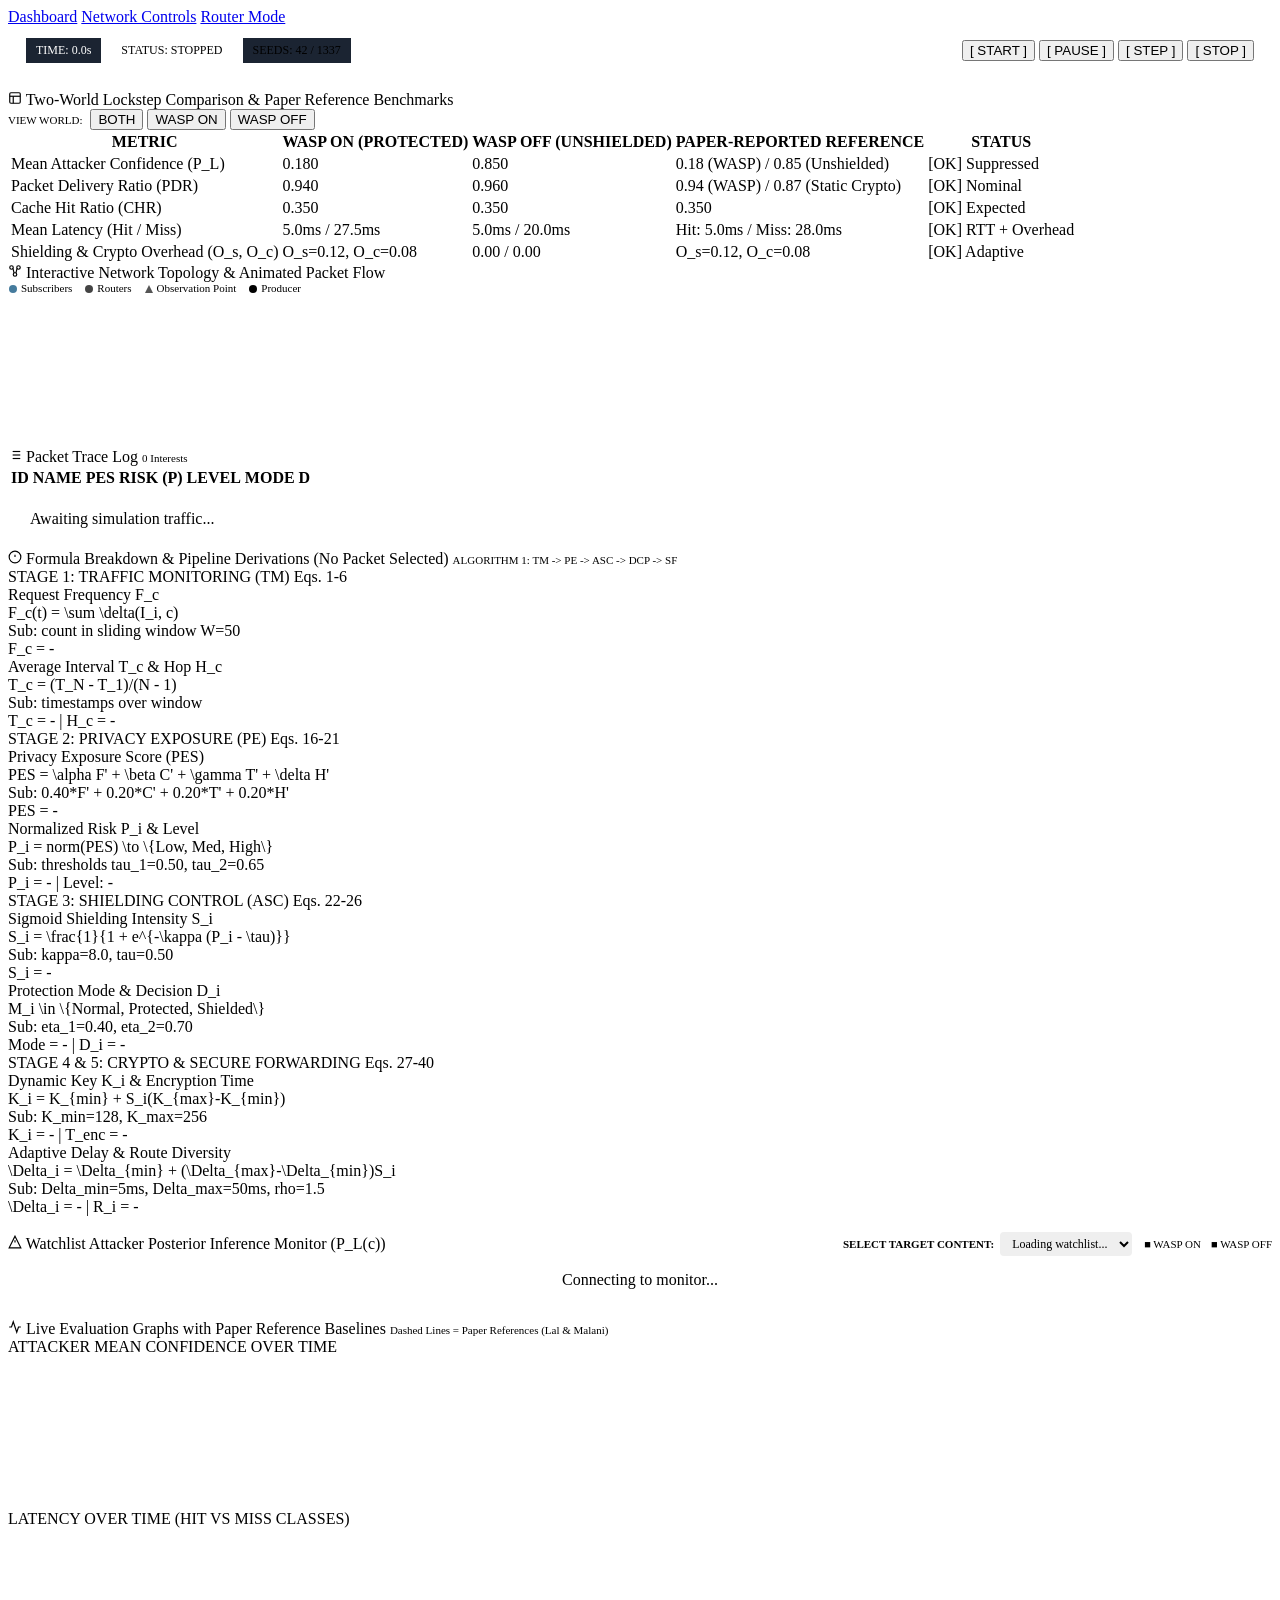
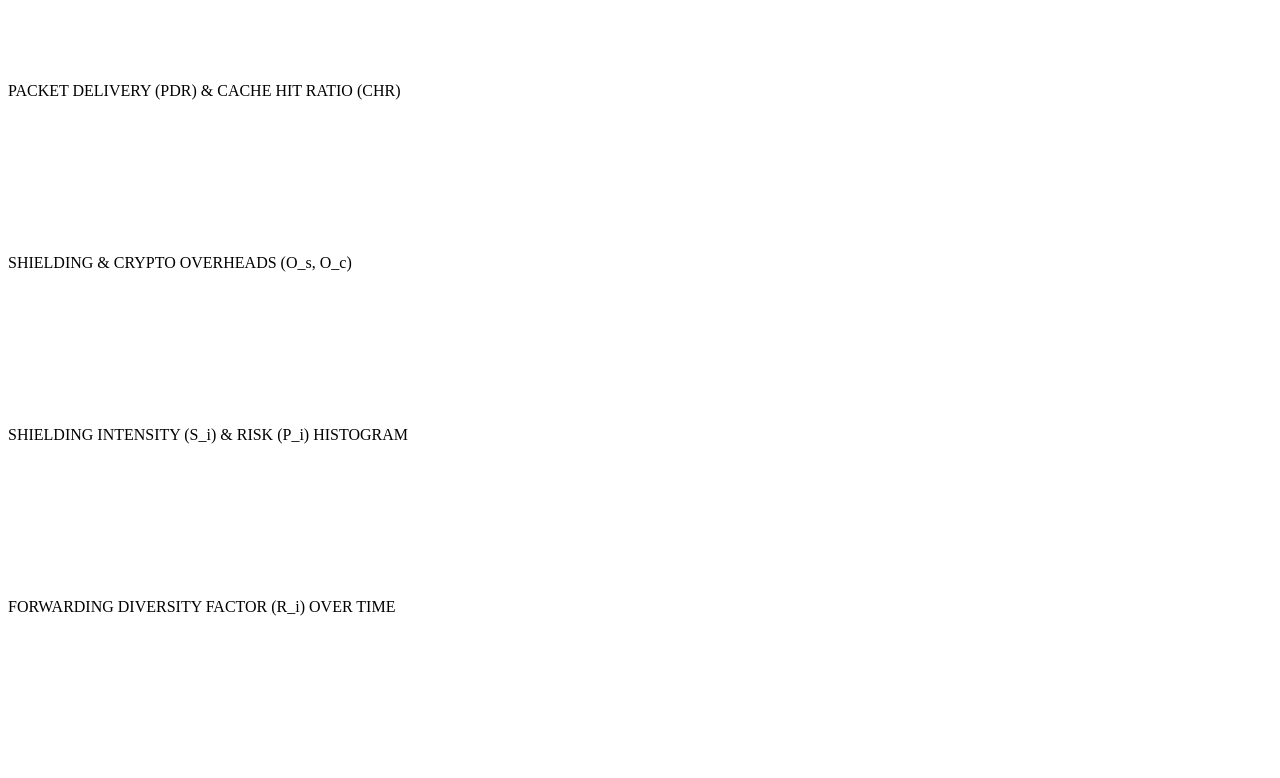
==== wasp_lab/web/index.html @ f21dee8f "Initial commit: WASP project" ====
<!DOCTYPE html>
<html lang="en">
<head>
  <meta charset="UTF-8">
  <meta name="viewport" content="width=device-width, initial-scale=1.0">
  <title>WASP Network Lab - Public Dashboard</title>
  <link rel="stylesheet" href="/styles.css">
  <script src="/static/lib/d3.v7.min.js"></script>
  <script src="/static/lib/chart.min.js"></script>
</head>
<body>

  <!-- Header Bar -->
  <header>
    <nav class="nav-center">
      <a href="/" class="nav-link active">Dashboard</a>
      <a href="/network" class="nav-link">Network Controls</a>
      <a href="/router/r0" class="nav-link">Router Mode</a>
    </nav>
  </header>

  <div class="container">

    <!-- Dashboard Simulation Controls & Telemetry Bar -->
    <div class="card dashboard-toolbar" style="margin-bottom: 16px; padding: 12px 18px; display: flex; justify-content: space-between; align-items: center; flex-wrap: wrap; gap: 12px;">
      <div style="display: flex; align-items: center; gap: 10px; flex-wrap: wrap;">
        <span class="badge" style="background:#1b2432; color:#fff; font-size:12px; padding:5px 10px;">TIME: <span id="simTime">0.0</span>s</span>
        <span id="simStatus" class="badge badge-stopped" style="font-size:12px; padding:5px 10px;">STATUS: STOPPED</span>
        <span class="badge" style="background:#1b2432; color:var(--color-teal); font-size:12px; padding:5px 10px;">SEEDS: 42 / 1337</span>
        <span id="wsStatus" class="badge badge-disconnected" style="display:none;">WS: DISCONNECTED</span>
      </div>
      <div class="btn-group">
        <button id="btnPlay" class="btn btn-primary" onclick="sendCommand('start')">[ START ]</button>
        <button id="btnPause" class="btn btn-warning" onclick="sendCommand('pause')">[ PAUSE ]</button>
        <button id="btnStep" class="btn" onclick="sendCommand('step')">[ STEP ]</button>
        <button id="btnStop" class="btn btn-danger" onclick="sendCommand('stop')">[ STOP ]</button>
      </div>
    </div>

    <!-- Comparison Strip (Top High-Visibility Metric Row) -->
    <div class="strip-container card">
      <div class="card-header">
        <span class="card-title">
          <svg width="14" height="14" viewBox="0 0 24 24" fill="none" stroke="currentColor" stroke-width="2">
            <rect x="3" y="3" width="18" height="18" rx="2"/>
            <line x1="3" y1="9" x2="21" y2="9"/>
            <line x1="9" y1="21" x2="9" y2="9"/>
          </svg>
          Two-World Lockstep Comparison & Paper Reference Benchmarks
        </span>
        <div class="btn-group">
          <span style="font-family:var(--font-mono); font-size:11px; color:var(--text-muted); margin-right:4px;">VIEW WORLD:</span>
          <button class="btn btn-primary" id="btnWorldBoth" onclick="setWorld('BOTH')">BOTH</button>
          <button class="btn" id="btnWorldOn" onclick="setWorld('ON')">WASP ON</button>
          <button class="btn" id="btnWorldOff" onclick="setWorld('OFF')">WASP OFF</button>
        </div>
      </div>
      <table class="comparison-table">
        <thead>
          <tr>
            <th>METRIC</th>
            <th class="col-wasp-on">WASP ON (PROTECTED)</th>
            <th class="col-wasp-off">WASP OFF (UNSHIELDED)</th>
            <th class="col-paper">PAPER-REPORTED REFERENCE</th>
            <th>STATUS</th>
          </tr>
        </thead>
        <tbody>
          <tr>
            <td>Mean Attacker Confidence (P_L)</td>
            <td id="compConfOn" class="col-wasp-on">0.180</td>
            <td id="compConfOff" class="col-wasp-off">0.850</td>
            <td class="col-paper">0.18 (WASP) / 0.85 (Unshielded)</td>
            <td><span class="badge badge-connected">[OK] Suppressed</span></td>
          </tr>
          <tr>
            <td>Packet Delivery Ratio (PDR)</td>
            <td id="compPdrOn" class="col-wasp-on">0.940</td>
            <td id="compPdrOff" class="col-wasp-off">0.960</td>
            <td class="col-paper">0.94 (WASP) / 0.87 (Static Crypto)</td>
            <td><span class="badge badge-connected">[OK] Nominal</span></td>
          </tr>
          <tr>
            <td>Cache Hit Ratio (CHR)</td>
            <td id="compChr" class="col-wasp-on">0.350</td>
            <td class="col-wasp-off">0.350</td>
            <td class="col-paper">0.350</td>
            <td><span class="badge badge-connected">[OK] Expected</span></td>
          </tr>
          <tr>
            <td>Mean Latency (Hit / Miss)</td>
            <td id="compLat" class="col-wasp-on">5.0ms / 27.5ms</td>
            <td class="col-wasp-off">5.0ms / 20.0ms</td>
            <td class="col-paper">Hit: 5.0ms / Miss: 28.0ms</td>
            <td><span class="badge badge-connected">[OK] RTT + Overhead</span></td>
          </tr>
          <tr>
            <td>Shielding & Crypto Overhead (O_s, O_c)</td>
            <td id="compOverhead" class="col-wasp-on">O_s=0.12, O_c=0.08</td>
            <td class="col-wasp-off">0.00 / 0.00</td>
            <td class="col-paper">O_s=0.12, O_c=0.08</td>
            <td><span class="badge badge-connected">[OK] Adaptive</span></td>
          </tr>
        </tbody>
      </table>
    </div>

    <!-- Main Grid: Topology (Left) + Trace Panel (Right) -->
    <div class="grid-main">
      
      <!-- Topology Card -->
      <div class="card">
        <div class="card-header">
          <span class="card-title">
            <svg width="14" height="14" viewBox="0 0 24 24" fill="none" stroke="currentColor" stroke-width="2">
              <circle cx="6" cy="6" r="3"/>
              <circle cx="18" cy="6" r="3"/>
              <circle cx="12" cy="18" r="3"/>
              <line x1="8.5" y1="7.5" x2="10.5" y2="15.5"/>
              <line x1="15.5" y1="7.5" x2="13.5" y2="15.5"/>
            </svg>
            Interactive Network Topology & Animated Packet Flow
          </span>
          <div style="font-family:var(--font-mono); font-size:11px; color:var(--text-muted); display:flex; gap:12px;">
            <span><svg width="10" height="10" style="vertical-align:middle; margin-right:3px;"><circle cx="5" cy="5" r="4" fill="#457b9d"/></svg>Subscribers</span>
            <span><svg width="10" height="10" style="vertical-align:middle; margin-right:3px;"><circle cx="5" cy="5" r="4" fill="#444444"/></svg>Routers</span>
            <span><svg width="10" height="10" style="vertical-align:middle; margin-right:3px;"><polygon points="5,1 9,9 1,9" fill="#555555"/></svg>Observation Point</span>
            <span><svg width="10" height="10" style="vertical-align:middle; margin-right:3px;"><circle cx="5" cy="5" r="4" fill="#000000"/></svg>Producer</span>
          </div>
        </div>
        <div class="topology-container" id="topologyContainer">
          <svg class="topology-svg" id="topologySvg"></svg>
          <!-- Focused Packet Callout Box -->
          <div class="topology-callout" id="topologyCallout" style="display:none;">
            <div style="font-weight:700; color:var(--color-primary); border-bottom:1px solid #334; padding-bottom:4px; margin-bottom:4px;" id="calloutTitle">PACKET FOCUS</div>
            <div>Name: <span id="calloutName" style="color:#fff;">-</span></div>
            <div>PES: <span id="calloutPes" style="color:#000; font-weight:bold;">-</span> | Risk P: <span id="calloutRisk" style="color:#000; font-weight:bold;">-</span></div>
            <div>Mode: <span id="calloutMode" style="color:#000; font-weight:bold;">-</span> | Decision D: <span id="calloutDec">-</span></div>
            <div>Key K: <span id="calloutKey">-</span> | Delay Delta: <span id="calloutDelay">-</span></div>
          </div>
        </div>
      </div>

      <!-- Packet Trace Panel (Right Side) -->
      <div class="card">
        <div class="card-header">
          <span class="card-title">
            <svg width="14" height="14" viewBox="0 0 24 24" fill="none" stroke="currentColor" stroke-width="2">
              <line x1="8" y1="6" x2="21" y2="6"/>
              <line x1="8" y1="12" x2="21" y2="12"/>
              <line x1="8" y1="18" x2="21" y2="18"/>
              <line x1="3" y1="6" x2="3.01" y2="6"/>
              <line x1="3" y1="12" x2="3.01" y2="12"/>
              <line x1="3" y1="18" x2="3.01" y2="18"/>
            </svg>
            Packet Trace Log
          </span>
          <span style="font-family:var(--font-mono); font-size:11px; color:var(--text-muted);" id="traceCount">0 Interests</span>
        </div>
        <div class="table-container" style="max-height: 440px;">
          <table class="data-table" id="traceTable">
            <thead>
              <tr>
                <th>ID</th>
                <th>NAME</th>
                <th>PES</th>
                <th>RISK (P)</th>
                <th>LEVEL</th>
                <th>MODE</th>
                <th>D</th>
              </tr>
            </thead>
            <tbody id="traceTableBody">
              <tr>
                <td colspan="7" class="text-center" style="color:var(--text-muted); padding:20px;">Awaiting simulation traffic...</td>
              </tr>
            </tbody>
          </table>
        </div>
      </div>

    </div>

    <!-- Formula Panel (Appears / Updates when a packet is clicked) -->
    <div class="card" style="margin-bottom: 16px;" id="formulaPanel">
      <div class="card-header">
        <span class="card-title">
          <svg width="14" height="14" viewBox="0 0 24 24" fill="none" stroke="currentColor" stroke-width="2">
            <circle cx="12" cy="12" r="10"/>
            <line x1="12" y1="8" x2="12" y2="12"/>
            <line x1="12" y1="16" x2="12.01" y2="16"/>
          </svg>
          Formula Breakdown & Pipeline Derivations (<span id="formulaPktId" style="color:var(--color-teal);">No Packet Selected</span>)
        </span>
        <span style="font-family:var(--font-mono); font-size:11px; color:var(--text-muted);">ALGORITHM 1: TM -> PE -> ASC -> DCP -> SF</span>
      </div>
      <div class="card-body">
        <div class="formula-container">
          
          <!-- Stage 1: TM -->
          <div class="formula-stage-card">
            <div class="formula-stage-title">
              <span>STAGE 1: TRAFFIC MONITORING (TM)</span>
              <span>Eqs. 1-6</span>
            </div>
            <div class="formula-item">
              <div class="formula-label">Request Frequency F_c</div>
              <div class="formula-math" id="eq_Fc">F_c(t) = \sum \delta(I_i, c)</div>
              <div class="formula-sub" id="sub_Fc">Sub: count in sliding window W=50</div>
              <div class="formula-val" id="val_Fc">F_c = -</div>
            </div>
            <div class="formula-item">
              <div class="formula-label">Average Interval T_c & Hop H_c</div>
              <div class="formula-math" id="eq_Tc">T_c = (T_N - T_1)/(N - 1)</div>
              <div class="formula-sub" id="sub_Tc">Sub: timestamps over window</div>
              <div class="formula-val" id="val_Tc">T_c = - | H_c = -</div>
            </div>
          </div>

          <!-- Stage 2: PE -->
          <div class="formula-stage-card">
            <div class="formula-stage-title">
              <span>STAGE 2: PRIVACY EXPOSURE (PE)</span>
              <span>Eqs. 16-21</span>
            </div>
            <div class="formula-item">
              <div class="formula-label">Privacy Exposure Score (PES)</div>
              <div class="formula-math" id="eq_PES">PES = \alpha F' + \beta C' + \gamma T' + \delta H'</div>
              <div class="formula-sub" id="sub_PES">Sub: 0.40*F' + 0.20*C' + 0.20*T' + 0.20*H'</div>
              <div class="formula-val" id="val_PES">PES = -</div>
            </div>
            <div class="formula-item">
              <div class="formula-label">Normalized Risk P_i & Level</div>
              <div class="formula-math" id="eq_Pi">P_i = norm(PES) \to \{Low, Med, High\}</div>
              <div class="formula-sub" id="sub_Pi">Sub: thresholds tau_1=0.50, tau_2=0.65</div>
              <div class="formula-val" id="val_Pi">P_i = - | Level: -</div>
            </div>
          </div>

          <!-- Stage 3: ASC -->
          <div class="formula-stage-card">
            <div class="formula-stage-title">
              <span>STAGE 3: SHIELDING CONTROL (ASC)</span>
              <span>Eqs. 22-26</span>
            </div>
            <div class="formula-item">
              <div class="formula-label">Sigmoid Shielding Intensity S_i</div>
              <div class="formula-math" id="eq_Si">S_i = \frac{1}{1 + e^{-\kappa (P_i - \tau)}}</div>
              <div class="formula-sub" id="sub_Si">Sub: kappa=8.0, tau=0.50</div>
              <div class="formula-val" id="val_Si">S_i = -</div>
            </div>
            <div class="formula-item">
              <div class="formula-label">Protection Mode & Decision D_i</div>
              <div class="formula-math" id="eq_Mi">M_i \in \{Normal, Protected, Shielded\}</div>
              <div class="formula-sub" id="sub_Mi">Sub: eta_1=0.40, eta_2=0.70</div>
              <div class="formula-val" id="val_Mi">Mode = - | D_i = -</div>
            </div>
          </div>

          <!-- Stage 4: DCP & Stage 5: SF -->
          <div class="formula-stage-card">
            <div class="formula-stage-title">
              <span>STAGE 4 & 5: CRYPTO & SECURE FORWARDING</span>
              <span>Eqs. 27-40</span>
            </div>
            <div class="formula-item">
              <div class="formula-label">Dynamic Key K_i & Encryption Time</div>
              <div class="formula-math" id="eq_Ki">K_i = K_{min} + S_i(K_{max}-K_{min})</div>
              <div class="formula-sub" id="sub_Ki">Sub: K_min=128, K_max=256</div>
              <div class="formula-val" id="val_Ki">K_i = - | T_enc = -</div>
            </div>
            <div class="formula-item">
              <div class="formula-label">Adaptive Delay & Route Diversity</div>
              <div class="formula-math" id="eq_Delta">\Delta_i = \Delta_{min} + (\Delta_{max}-\Delta_{min})S_i</div>
              <div class="formula-sub" id="sub_Delta">Sub: Delta_min=5ms, Delta_max=50ms, rho=1.5</div>
              <div class="formula-val" id="val_Delta">\Delta_i = - | R_i = -</div>
            </div>
          </div>

        </div>
      </div>
    </div>

    <!-- Attacker Watchlist Panel -->
    <div class="card" style="margin-bottom: 16px;">
      <div class="card-header" style="display:flex; justify-content:space-between; align-items:center; flex-wrap:wrap; gap:10px;">
        <span class="card-title">
          <svg width="14" height="14" viewBox="0 0 24 24" fill="none" stroke="currentColor" stroke-width="2">
            <polygon points="12,2 22,22 2,22" />
            <line x1="12" y1="9" x2="12" y2="13"/>
            <line x1="12" y1="17" x2="12.01" y2="17"/>
          </svg>
          Watchlist Attacker Posterior Inference Monitor (P_L(c))
        </span>
        <div style="display:flex; align-items:center; gap:12px; flex-wrap:wrap;">
          <div style="display:flex; align-items:center; gap:6px;">
            <label for="watchlistSelect" style="font-family:var(--font-mono); font-size:11px; color:var(--text-muted); font-weight:600;">SELECT TARGET CONTENT:</label>
            <select id="watchlistSelect" class="form-select" style="font-family:var(--font-mono); font-size:12px; padding:4px 8px; border:1px solid var(--border-color); border-radius:4px;" onchange="onWatchlistSelectChange(this.value)">
              <option value="">Loading watchlist...</option>
            </select>
          </div>
          <div style="font-family:var(--font-mono); font-size:11px; display:flex; gap:10px;">
            <span><span style="color:var(--color-teal);">&#9632;</span> WASP ON</span>
            <span><span style="color:var(--color-orange);">&#9632;</span> WASP OFF</span>
          </div>
        </div>
      </div>
      <div class="card-body">
        <div id="watchlistSelectedView">
          <div style="color:var(--text-muted); font-family:var(--font-mono); text-align:center; padding:15px;">Connecting to monitor...</div>
        </div>
      </div>
    </div>

    <!-- Live Metric Graphs (6 Responsive Canvas Charts) -->
    <div class="card">
      <div class="card-header">
        <span class="card-title">
          <svg width="14" height="14" viewBox="0 0 24 24" fill="none" stroke="currentColor" stroke-width="2">
            <polyline points="22 12 18 12 15 21 9 3 6 12 2 12"/>
          </svg>
          Live Evaluation Graphs with Paper Reference Baselines
        </span>
        <span style="font-family:var(--font-mono); font-size:11px; color:var(--text-muted);">
          Dashed Lines = Paper References (Lal & Malani)
        </span>
      </div>
      <div class="card-body">
        <div class="charts-grid">
          
          <!-- Chart 1: Attacker Confidence -->
          <div class="chart-card">
            <div class="chart-card-title">ATTACKER MEAN CONFIDENCE OVER TIME</div>
            <div class="chart-container"><canvas id="chartAttacker"></canvas></div>
          </div>

          <!-- Chart 2: Latency per Class -->
          <div class="chart-card">
            <div class="chart-card-title">LATENCY OVER TIME (HIT VS MISS CLASSES)</div>
            <div class="chart-container"><canvas id="chartLatency"></canvas></div>
          </div>

          <!-- Chart 3: PDR, CHR, ISR -->
          <div class="chart-card">
            <div class="chart-card-title">PACKET DELIVERY (PDR) & CACHE HIT RATIO (CHR)</div>
            <div class="chart-container"><canvas id="chartDelivery"></canvas></div>
          </div>

          <!-- Chart 4: Overheads -->
          <div class="chart-card">
            <div class="chart-card-title">SHIELDING & CRYPTO OVERHEADS (O_s, O_c)</div>
            <div class="chart-container"><canvas id="chartOverhead"></canvas></div>
          </div>

          <!-- Chart 5: Shielding Intensity & Risk Distribution -->
          <div class="chart-card">
            <div class="chart-card-title">SHIELDING INTENSITY (S_i) & RISK (P_i) HISTOGRAM</div>
            <div class="chart-container"><canvas id="chartHistogram"></canvas></div>
          </div>

          <!-- Chart 6: Forwarding Diversity & Hop Count -->
          <div class="chart-card">
            <div class="chart-card-title">FORWARDING DIVERSITY FACTOR (R_i) OVER TIME</div>
            <div class="chart-container"><canvas id="chartDiversity"></canvas></div>
          </div>

        </div>
      </div>
    </div>

  </div>

  <!-- Dashboard JavaScript Logic -->
  <script>
    let ws = null;
    let latestState = null;
    let selectedPacketId = null;

    let chartAttacker, chartLatency, chartDelivery, chartOverhead, chartHistogram, chartDiversity;

    function connectWebSocket() {
      const loc = window.location;
      const wsUri = (loc.protocol === "https:" ? "wss://" : "ws://") + loc.host + "/ws";
      ws = new WebSocket(wsUri);

      ws.onopen = function() {
        const badge = document.getElementById("wsStatus");
        badge.className = "badge badge-connected";
        badge.textContent = "WS: CONNECTED";
      };

      ws.onclose = function() {
        const badge = document.getElementById("wsStatus");
        badge.className = "badge badge-disconnected";
        badge.textContent = "WS: DISCONNECTED";
        setTimeout(connectWebSocket, 1500);
      };

      ws.onerror = function() {
        ws.close();
      };

      ws.onmessage = function(event) {
        try {
          const msg = JSON.parse(event.data);
          if (msg.type === "state_update" || msg.type === "initial_state") {
            handleStateUpdate(msg.data);
          }
        } catch(e) {
          console.error("WS Parse error", e);
        }
      };
    }

    function sendCommand(action, params = {}) {
      if (ws && ws.readyState === WebSocket.OPEN) {
        ws.send(JSON.stringify({ action: action, ...params }));
      } else {
        fetch("/" + action, { method: "POST" });
      }
    }

    let currentWorld = "BOTH";

    function applyWorldFilterToTable(world) {
      const onCols = document.querySelectorAll(".col-wasp-on");
      const offCols = document.querySelectorAll(".col-wasp-off");
      
      if (world === "ON") {
        onCols.forEach(el => {
          el.style.display = "";
          el.style.backgroundColor = "rgba(3, 105, 161, 0.08)";
        });
        offCols.forEach(el => el.style.display = "none");
      } else if (world === "OFF") {
        onCols.forEach(el => el.style.display = "none");
        offCols.forEach(el => {
          el.style.display = "";
          el.style.backgroundColor = "rgba(194, 65, 12, 0.08)";
        });
      } else { // BOTH
        onCols.forEach(el => {
          el.style.display = "";
          el.style.backgroundColor = "";
        });
        offCols.forEach(el => {
          el.style.display = "";
          el.style.backgroundColor = "";
        });
      }
    }

    function setWorld(world) {
      currentWorld = world;
      document.getElementById("btnWorldBoth").className = world === "BOTH" ? "btn btn-primary" : "btn";
      document.getElementById("btnWorldOn").className = world === "ON" ? "btn btn-primary" : "btn";
      document.getElementById("btnWorldOff").className = world === "OFF" ? "btn btn-primary" : "btn";
      applyWorldFilterToTable(world);
      sendCommand("set_world", { world: world });
    }

    let lastChartUpdateTime = 0;
    let lastTableUpdateTime = 0;
    let lastWatchlistUpdateTime = 0;

    function handleStateUpdate(data) {
      latestState = data;

      const simBadge = document.getElementById("simStatus");
      if (simBadge) {
        simBadge.textContent = "STATUS: " + data.status;
        if (data.status === "RUNNING") simBadge.className = "badge badge-running";
        else if (data.status === "PAUSED") simBadge.className = "badge badge-paused";
        else simBadge.className = "badge badge-stopped";
      }

      const timeEl = document.getElementById("simTime");
      if (timeEl) timeEl.textContent = data.sim_time.toFixed(1);

      if (data.metrics && data.metrics.length > 0) {
        const lastM = data.metrics[data.metrics.length - 1];
        if (document.getElementById("compConfOn")) document.getElementById("compConfOn").textContent = lastM.conf_on.toFixed(3);
        if (document.getElementById("compConfOff")) document.getElementById("compConfOff").textContent = lastM.conf_off.toFixed(3);
        if (document.getElementById("compPdrOn")) document.getElementById("compPdrOn").textContent = lastM.pdr_on.toFixed(3);
        if (document.getElementById("compPdrOff")) document.getElementById("compPdrOff").textContent = lastM.pdr_off.toFixed(3);
        if (document.getElementById("compChr")) document.getElementById("compChr").textContent = lastM.chr.toFixed(3);
        if (document.getElementById("compLat")) document.getElementById("compLat").textContent = lastM.lat_hit.toFixed(1) + "ms / " + lastM.lat_miss.toFixed(1) + "ms";
        if (document.getElementById("compOverhead")) document.getElementById("compOverhead").textContent = "O_s=" + lastM.O_s.toFixed(3) + ", O_c=" + lastM.O_c.toFixed(3);
      }

      applyWorldFilterToTable(currentWorld);

      // Packet animation runs on every frame for fluid movement
      renderTopology(data.topology, data.active_packets, data.routers);

      const now = performance.now();

      // Throttle Trace Table updates to ~2.5 Hz to prevent DOM churn
      if (now - lastTableUpdateTime > 350) {
        lastTableUpdateTime = now;
        renderTraceTable(data.recent_traces);
      }

      // Throttle Watchlist updates to ~2.5 Hz
      if (now - lastWatchlistUpdateTime > 350) {
        lastWatchlistUpdateTime = now;
        renderWatchlist(data.watchlist);
      }

      // Throttle Chart Updates to ~2 Hz
      if (now - lastChartUpdateTime > 450) {
        lastChartUpdateTime = now;
        updateCharts(data.metrics, data.recent_traces, data.paper_reference);
      }

      if (selectedPacketId && data.recent_traces) {
        const found = data.recent_traces.find(t => t.id === selectedPacketId);
        if (found) renderFormulas(found);
      } else if (!selectedPacketId && data.latest_trace) {
        renderFormulas(data.latest_trace);
      }
    }

    let d3Svg = null;
    let nodeCoordinates = {};

    function initTopologyD3() {
      d3Svg = d3.select("#topologySvg");
    }

    let lastRenderedTopologyKey = "";

    function renderTopology(topology, activePackets, routers) {
      if (!d3Svg || !topology) return;
      
      const nodes = topology.nodes || [];
      const edges = topology.edges || [];
      const topologyKey = nodes.map(n => n.id).join(",") + "|" + edges.length;

      if (topologyKey !== lastRenderedTopologyKey) {
        lastRenderedTopologyKey = topologyKey;
        const containerW = document.getElementById("topologyContainer").clientWidth || 850;
        const width = Math.max(800, containerW);

        const subs = nodes.filter(n => n.type === "subscriber");
        const rtrs = nodes.filter(n => n.type === "router");
        const prods = nodes.filter(n => n.type === "producer");

        // Adaptive Canvas Height based on element counts
        const maxColCount = Math.max(
          subs.length > 6 ? Math.ceil(subs.length / 2) : subs.length,
          prods.length > 3 ? Math.ceil(prods.length / 2) : prods.length,
          rtrs.length > 5 ? 3 : 2
        );
        const height = Math.max(500, Math.min(640, maxColCount * 65 + 120));
        d3Svg.attr("viewBox", `0 0 ${width} ${height}`);

        // Adaptive Node Radius
        const rRadius = Math.max(16, Math.min(22, Math.floor(240 / Math.max(1, rtrs.length))));
        const subRadius = Math.max(13, Math.min(18, Math.floor(260 / Math.max(1, subs.length))));
        const prodRadius = Math.max(14, Math.min(20, Math.floor(240 / Math.max(1, prods.length))));

        // 1. Subscribers Placement (Left Arena)
        const subBaseX = 80;
        if (subs.length <= 6) {
          subs.forEach((n, i) => {
            const y = (height - 80) / (subs.length + 1) * (i + 1) + 40;
            nodeCoordinates[n.id] = { x: subBaseX, y: y, data: n, r: subRadius };
          });
        } else {
          const rows = Math.ceil(subs.length / 2);
          subs.forEach((n, i) => {
            const col = i % 2;
            const row = Math.floor(i / 2);
            const x = subBaseX + (col === 0 ? -15 : 45);
            const y = (height - 80) / (rows + 1) * (row + 1) + 40;
            nodeCoordinates[n.id] = { x: x, y: y, data: n, r: subRadius };
          });
        }

        // 2. Producers Placement (Right Arena)
        const prodBaseX = width - 85;
        if (prods.length <= 3) {
          prods.forEach((n, i) => {
            const y = (height - 80) / (prods.length + 1) * (i + 1) + 40;
            nodeCoordinates[n.id] = { x: prodBaseX, y: y, data: n, r: prodRadius };
          });
        } else {
          const rows = Math.ceil(prods.length / 2);
          prods.forEach((n, i) => {
            const col = i % 2;
            const row = Math.floor(i / 2);
            const x = prodBaseX - (col === 0 ? 45 : -15);
            const y = (height - 80) / (rows + 1) * (row + 1) + 40;
            nodeCoordinates[n.id] = { x: x, y: y, data: n, r: prodRadius };
          });
        }

        // 3. Routers Placement (Center Arena)
        const rtrStartX = subs.length > 6 ? 200 : 180;
        const rtrEndX = prods.length > 3 ? width - 200 : width - 180;
        const rtrSpanX = rtrEndX - rtrStartX;
        const centerY = height / 2;

        const isMesh = (topology.pattern === "mesh" || edges.length > rtrs.length + 2);

        if (rtrs.length <= 4 && !isMesh) {
          rtrs.forEach((n, i) => {
            const step = rtrs.length > 1 ? rtrSpanX / (rtrs.length - 1) : 0;
            const x = rtrs.length === 1 ? (rtrStartX + rtrEndX) / 2 : rtrStartX + i * step;
            nodeCoordinates[n.id] = { x: x, y: centerY, data: n, r: rRadius };
          });
        } else if (isMesh) {
          const rx = rtrSpanX * 0.42;
          const ry = (height * 0.32);
          const centerX = (rtrStartX + rtrEndX) / 2;
          rtrs.forEach((n, i) => {
            const angle = (2 * Math.PI / rtrs.length) * i - Math.PI / 2;
            const x = centerX + rx * Math.cos(angle);
            const y = centerY + ry * Math.sin(angle);
            nodeCoordinates[n.id] = { x: x, y: y, data: n, r: rRadius };
          });
        } else {
          const half = Math.ceil(rtrs.length / 2);
          const row1 = rtrs.slice(0, half);
          const row2 = rtrs.slice(half);
          const yTop = centerY - 65;
          const yBottom = centerY + 65;

          row1.forEach((n, i) => {
            const step = half > 1 ? rtrSpanX / (half - 1) : 0;
            const x = rtrStartX + i * step;
            nodeCoordinates[n.id] = { x: x, y: yTop, data: n, r: rRadius };
          });

          row2.forEach((n, i) => {
            const step = row2.length > 1 ? rtrSpanX / (row2.length - 1) : 0;
            const x = row2.length === 1 ? (rtrStartX + rtrEndX) / 2 : rtrStartX + i * step;
            nodeCoordinates[n.id] = { x: x, y: yBottom, data: n, r: rRadius };
          });
        }

        // Draw Links
        let linkSelection = d3Svg.selectAll(".link-line")
          .data(edges, d => d.src + "-" + d.dst);

        linkSelection.exit().remove();

        linkSelection.enter()
          .append("line")
          .attr("class", "link-line")
          .merge(linkSelection)
          .attr("x1", d => nodeCoordinates[d.src] ? nodeCoordinates[d.src].x : 0)
          .attr("y1", d => nodeCoordinates[d.src] ? nodeCoordinates[d.src].y : 0)
          .attr("x2", d => nodeCoordinates[d.dst] ? nodeCoordinates[d.dst].x : 0)
          .attr("y2", d => nodeCoordinates[d.dst] ? nodeCoordinates[d.dst].y : 0);

        // Draw Nodes
        let nodeSelection = d3Svg.selectAll(".node-group")
          .data(nodes, d => d.id);

        nodeSelection.exit().remove();

        const nodeEnter = nodeSelection.enter()
          .append("g")
          .attr("class", "node-group")
          .on("click", (evt, d) => {
            if (d.type === "router") {
              window.location.href = "/router/" + d.id;
            }
          });

        nodeEnter.append("circle")
          .attr("class", d => {
            let cls = "node-circle node-" + d.type;
            if (d.is_compromised) cls += " node-compromised";
            return cls;
          });

        nodeEnter.each(function(d) {
          if (d.is_compromised) {
            d3.select(this)
              .append("polygon")
              .attr("points", "-6,-26 6,-26 0,-34")
              .attr("fill", "var(--color-danger)")
              .attr("stroke", "#fff")
              .attr("stroke-width", "1");
          }
        });

        nodeEnter.append("text")
          .attr("class", "node-label")
          .attr("dy", 4)
          .text(d => d.id.toUpperCase());

        nodeSelection.merge(nodeEnter)
          .attr("transform", d => {
            const coord = nodeCoordinates[d.id] || { x: 0, y: 0 };
            return `translate(${coord.x}, ${coord.y})`;
          })
          .select("circle")
          .attr("r", d => nodeCoordinates[d.id] ? nodeCoordinates[d.id].r : 20);
      }

      // Draw / Update Packets with GPU hardware smooth translation
      const packets = activePackets || [];
      let packetSelection = d3Svg.selectAll(".packet-element")
        .data(packets, d => d.id);

      packetSelection.exit().remove();

      packetSelection.enter()
        .append("g")
        .attr("class", "packet-element")
        .each(function(d) {
          if (d.type === "Interest") {
            let fillClass = "packet-interest";
            if (d.mode === "Shielded") fillClass = "packet-interest-shielded";
            else if (d.mode === "Protected") fillClass = "packet-interest-protected";
            d3.select(this)
              .append("rect")
              .attr("class", fillClass)
              .attr("x", -5).attr("y", -5)
              .attr("width", 10).attr("height", 10)
              .attr("rx", 2);
          } else {
            d3.select(this)
              .append("circle")
              .attr("class", "packet-data")
              .attr("r", 5);
          }
        })
        .merge(packetSelection)
        .attr("transform", d => {
          const srcCoord = nodeCoordinates[d.src] || { x: 0, y: 0 };
          const dstCoord = nodeCoordinates[d.dst] || { x: 0, y: 0 };
          const curX = srcCoord.x + (dstCoord.x - srcCoord.x) * d.progress;
          const curY = srcCoord.y + (dstCoord.y - srcCoord.y) * d.progress;
          return `translate(${curX}, ${curY})`;
        });
    }

    function renderTraceTable(traces) {
      const tbody = document.getElementById("traceTableBody");
      document.getElementById("traceCount").textContent = (traces ? traces.length : 0) + " Interests";
      if (!traces || traces.length === 0) return;

      tbody.innerHTML = "";
      traces.slice(-25).reverse().forEach(t => {
        const tr = document.createElement("tr");
        if (t.id === selectedPacketId) tr.className = "selected";

        let riskBadge = `<span class="badge badge-low">${t.risk_level}</span>`;
        if (t.risk_level === "Medium") riskBadge = `<span class="badge badge-medium">${t.risk_level}</span>`;
        if (t.risk_level === "High") riskBadge = `<span class="badge badge-high">${t.risk_level}</span>`;

        let modeCol = t.mode;
        if (t.mode === "Shielded") modeCol = `<span class="text-danger">${t.mode}</span>`;
        else if (t.mode === "Protected") modeCol = `<span style="color:#000; font-weight:bold;">${t.mode}</span>`;

        tr.innerHTML = `
          <td><strong>${t.id}</strong></td>
          <td>${t.name}</td>
          <td>${t.pes.toFixed(3)}</td>
          <td>${t.risk.toFixed(3)}</td>
          <td>${riskBadge}</td>
          <td>${modeCol}</td>
          <td><strong>${t.decision}</strong></td>
        `;

        tr.onclick = function() {
          selectedPacketId = t.id;
          renderFormulas(t);
          showCallout(t);
          renderTraceTable(traces);
        };

        tbody.appendChild(tr);
      });
    }

    function showCallout(t) {
      const callout = document.getElementById("topologyCallout");
      callout.style.display = "block";
      document.getElementById("calloutTitle").textContent = "FOCUSED: " + t.id;
      document.getElementById("calloutName").textContent = t.name + (t.is_watchlisted ? " [WATCHLISTED]" : "");
      document.getElementById("calloutPes").textContent = t.pes.toFixed(3);
      document.getElementById("calloutRisk").textContent = t.risk.toFixed(3) + ` (${t.risk_level})`;
      document.getElementById("calloutMode").textContent = t.mode;
      document.getElementById("calloutDec").textContent = t.decision === 1 ? "1 (SHIELD)" : "0 (FORWARD)";
      document.getElementById("calloutKey").textContent = t.key_size > 0 ? t.key_size + " bits" : "None";
      document.getElementById("calloutDelay").textContent = t.adaptive_delay_ms > 0 ? t.adaptive_delay_ms.toFixed(1) + " ms" : "0 ms";
    }

    function renderFormulas(t) {
      if (!t || !t.breakdown) return;
      const b = t.breakdown;

      document.getElementById("formulaPktId").textContent = `${t.id} (${t.name}) - Mode: ${t.mode}`;

      document.getElementById("sub_Fc").textContent = b.stage1_tm.F_c.sub;
      document.getElementById("val_Fc").textContent = "F_c = " + b.stage1_tm.F_c.val;
      document.getElementById("sub_Tc").textContent = b.stage1_tm.T_c.sub;
      document.getElementById("val_Tc").textContent = "T_c = " + b.stage1_tm.T_c.val + " | H_c = " + b.stage1_tm.H_c.val;

      document.getElementById("sub_PES").textContent = b.stage2_pe.PES.sub;
      document.getElementById("val_PES").textContent = "PES = " + b.stage2_pe.PES.val;
      document.getElementById("sub_Pi").textContent = b.stage2_pe.P_i.sub;
      document.getElementById("val_Pi").textContent = "P_i = " + b.stage2_pe.P_i.val + " | Level: " + b.stage2_pe.risk_level.val;

      document.getElementById("sub_Si").textContent = b.stage3_asc.S_i.sub;
      document.getElementById("val_Si").textContent = "S_i = " + b.stage3_asc.S_i.val;
      document.getElementById("sub_Mi").textContent = b.stage3_asc.mode.sub;
      document.getElementById("val_Mi").textContent = "Mode = " + b.stage3_asc.mode.val + " | D_i = " + b.stage3_asc.decision.val;

      document.getElementById("sub_Ki").textContent = b.stage4_dcp.K_i.sub;
      document.getElementById("val_Ki").textContent = "K_i = " + b.stage4_dcp.K_i.val + " | T_enc = " + b.stage4_dcp.T_enc.val;
      document.getElementById("sub_Delta").textContent = b.stage5_sf.Delta_i.sub;
      document.getElementById("val_Delta").textContent = "\u0394_i = " + b.stage5_sf.Delta_i.val + " | R_i = " + b.stage5_sf.R_i.val;
    }

    let currentSelectedTarget = null;

    function onWatchlistSelectChange(val) {
      currentSelectedTarget = val;
      if (latestState && latestState.watchlist) {
        renderWatchlist(latestState.watchlist);
      }
    }

    function renderWatchlist(watchlist) {
      if (!watchlist || watchlist.length === 0) return;

      const select = document.getElementById("watchlistSelect");
      const container = document.getElementById("watchlistSelectedView");
      if (!select || !container) return;

      const currentVal = currentSelectedTarget || watchlist[0].name;
      if (select.options.length !== watchlist.length || select.options[0].value === "") {
        select.innerHTML = "";
        watchlist.forEach(item => {
          const opt = document.createElement("option");
          opt.value = item.name;
          opt.textContent = `${item.name} (Conf: ON=${item.conf_on.toFixed(2)}, OFF=${item.conf_off.toFixed(2)})`;
          if (item.name === currentVal) opt.selected = true;
          select.appendChild(opt);
        });
      }

      currentSelectedTarget = select.value || watchlist[0].name;
      const selectedItem = watchlist.find(item => item.name === currentSelectedTarget) || watchlist[0];

      const pctOn = Math.min(100, selectedItem.conf_on * 100);
      const pctOff = Math.min(100, selectedItem.conf_off * 100);
      const isShielded = selectedItem.conf_on < selectedItem.conf_off;

      container.innerHTML = `
        <div class="watchlist-card" style="max-width: 650px; margin: 0 auto; padding: 18px; border: 1.5px solid var(--border-color); border-radius: 8px; background: #fafafa;">
          <div class="watchlist-card-header" style="display:flex; justify-content:space-between; align-items:center; margin-bottom: 14px;">
            <div>
              <span style="font-family:var(--font-mono); font-size:16px; font-weight:700; color:var(--text-main);">${selectedItem.name}</span>
              <span style="font-family:var(--font-mono); font-size:11px; margin-left:8px; color:var(--text-muted);">[Target Watchlist Item]</span>
            </div>
            <span class="badge ${isShielded ? 'badge-connected' : 'badge-danger'}" style="font-size:11px; padding:4px 8px;">
              ${isShielded ? '[SHIELDED - LOW LEAKAGE]' : '[EXPOSED - HIGH LEAKAGE]'}
            </span>
          </div>

          <div class="conf-bar-group" style="display:flex; flex-direction:column; gap:12px;">
            <div>
              <div class="conf-bar-label" style="display:flex; justify-content:space-between; font-family:var(--font-mono); font-size:12px; margin-bottom:4px;">
                <span style="color:var(--color-teal); font-weight:600;">WASP ON (Adaptive Opaque Tokens & Delay):</span>
                <span style="font-weight:700; color:var(--color-teal);">${selectedItem.conf_on.toFixed(3)} (${pctOn.toFixed(1)}%)</span>
              </div>
              <div class="conf-bar-track" style="height:12px; background:#e2e8f0; border-radius:6px; overflow:hidden;">
                <div class="conf-bar-fill-on" style="width: ${pctOn}%; height:100%; background:var(--color-teal); border-radius:6px; transition: width 0.3s ease;"></div>
              </div>
            </div>

            <div>
              <div class="conf-bar-label" style="display:flex; justify-content:space-between; font-family:var(--font-mono); font-size:12px; margin-bottom:4px;">
                <span style="color:var(--color-orange); font-weight:600;">WASP OFF (Unshielded Plaintext Traffic):</span>
                <span style="font-weight:700; color:var(--color-orange);">${selectedItem.conf_off.toFixed(3)} (${pctOff.toFixed(1)}%)</span>
              </div>
              <div class="conf-bar-track" style="height:12px; background:#e2e8f0; border-radius:6px; overflow:hidden;">
                <div class="conf-bar-fill-off" style="width: ${pctOff}%; height:100%; background:var(--color-orange); border-radius:6px; transition: width 0.3s ease;"></div>
              </div>
            </div>

            <div style="font-family:var(--font-mono); font-size:11px; color:var(--text-muted); margin-top:6px; padding-top:10px; border-top:1px dashed var(--border-color); display:flex; justify-content:space-between;">
              <span>Attacker Posterior Suppression: <strong>${((selectedItem.conf_off - selectedItem.conf_on) * 100).toFixed(1)}% reduction</strong></span>
              <span>Prior Beta: &alpha;=1, &beta;=9</span>
            </div>
          </div>
        </div>
      `;
    }

    function initCharts() {
      const commonOptions = {
        responsive: true,
        maintainAspectRatio: false,
        animation: { duration: 0 },
        scales: {
          x: { grid: { color: "#eeeeee" }, ticks: { color: "#000000", font: { family: "monospace", size: 9 } } },
          y: { grid: { color: "#eeeeee" }, ticks: { color: "#000000", font: { family: "monospace", size: 9 } } }
        },
        plugins: {
          legend: { labels: { color: "#000000", font: { family: "monospace", size: 10 } } }
        }
      };

      chartAttacker = new Chart(document.getElementById("chartAttacker"), {
        type: "line",
        data: {
          labels: [],
          datasets: [
            { label: "WASP ON (Live)", borderColor: "#1f77b4", backgroundColor: "#1f77b4", data: [], borderWidth: 2, pointRadius: 0 },
            { label: "WASP OFF (Live)", borderColor: "#ff7f0e", backgroundColor: "#ff7f0e", data: [], borderWidth: 2, pointRadius: 0 },
            { label: "Paper Unshielded (0.85)", borderColor: "#ff7f0e", borderDash: [4, 4], data: [], borderWidth: 1, pointRadius: 0 },
            { label: "Paper WASP (0.18)", borderColor: "#1f77b4", borderDash: [4, 4], data: [], borderWidth: 1, pointRadius: 0 }
          ]
        },
        options: commonOptions
      });

      chartLatency = new Chart(document.getElementById("chartLatency"), {
        type: "line",
        data: {
          labels: [],
          datasets: [
            { label: "Cache Hit (Live)", borderColor: "#2ca02c", backgroundColor: "#2ca02c", data: [], borderWidth: 2, pointRadius: 0 },
            { label: "Cache Miss (Live)", borderColor: "#d62728", backgroundColor: "#d62728", data: [], borderWidth: 2, pointRadius: 0 },
            { label: "Paper Hit (5ms)", borderColor: "#2ca02c", borderDash: [4, 4], data: [], borderWidth: 1, pointRadius: 0 },
            { label: "Paper Miss (28ms)", borderColor: "#d62728", borderDash: [4, 4], data: [], borderWidth: 1, pointRadius: 0 }
          ]
        },
        options: commonOptions
      });

      chartDelivery = new Chart(document.getElementById("chartDelivery"), {
        type: "line",
        data: {
          labels: [],
          datasets: [
            { label: "PDR WASP (Live)", borderColor: "#1f77b4", data: [], borderWidth: 2, pointRadius: 0 },
            { label: "CHR (Live)", borderColor: "#9467bd", data: [], borderWidth: 2, pointRadius: 0 },
            { label: "Paper PDR (0.94)", borderColor: "#1f77b4", borderDash: [4, 4], data: [], borderWidth: 1, pointRadius: 0 },
            { label: "Paper CHR (0.35)", borderColor: "#9467bd", borderDash: [4, 4], data: [], borderWidth: 1, pointRadius: 0 }
          ]
        },
        options: commonOptions
      });

      chartOverhead = new Chart(document.getElementById("chartOverhead"), {
        type: "line",
        data: {
          labels: [],
          datasets: [
            { label: "Shielding Overhead O_s", borderColor: "#d62728", data: [], borderWidth: 2, pointRadius: 0 },
            { label: "Crypto Overhead O_c", borderColor: "#17becf", data: [], borderWidth: 2, pointRadius: 0 },
            { label: "Paper O_s (0.12)", borderColor: "#d62728", borderDash: [4, 4], data: [], borderWidth: 1, pointRadius: 0 },
            { label: "Paper O_c (0.08)", borderColor: "#17becf", borderDash: [4, 4], data: [], borderWidth: 1, pointRadius: 0 }
          ]
        },
        options: commonOptions
      });

      chartHistogram = new Chart(document.getElementById("chartHistogram"), {
        type: "bar",
        data: {
          labels: ["0.0-0.2", "0.2-0.4", "0.4-0.6", "0.6-0.8", "0.8-1.0"],
          datasets: [
            { label: "Shielding Intensity S_i", backgroundColor: "#1f77b4", data: [0, 0, 0, 0, 0] },
            { label: "Risk P_i", backgroundColor: "#ff7f0e", data: [0, 0, 0, 0, 0] }
          ]
        },
        options: commonOptions
      });

      chartDiversity = new Chart(document.getElementById("chartDiversity"), {
        type: "line",
        data: {
          labels: [],
          datasets: [
            { label: "Diversity R_i (Live)", borderColor: "#9467bd", data: [], borderWidth: 2, pointRadius: 0 },
            { label: "Paper Baseline (1.0)", borderColor: "#9467bd", borderDash: [4, 4], data: [], borderWidth: 1, pointRadius: 0 }
          ]
        },
        options: commonOptions
      });
    }

    function updateCharts(metrics, recentTraces, paper) {
      if (!metrics || metrics.length === 0) return;

      const labels = metrics.map(m => m.time.toFixed(1) + "s");

      chartAttacker.data.labels = labels;
      chartAttacker.data.datasets[0].data = metrics.map(m => m.conf_on);
      chartAttacker.data.datasets[1].data = metrics.map(m => m.conf_off);
      chartAttacker.data.datasets[2].data = metrics.map(() => paper.attacker_confidence_unshielded);
      chartAttacker.data.datasets[3].data = metrics.map(() => paper.attacker_confidence_wasp);
      chartAttacker.update('none');

      chartLatency.data.labels = labels;
      chartLatency.data.datasets[0].data = metrics.map(m => m.lat_hit);
      chartLatency.data.datasets[1].data = metrics.map(m => m.lat_miss);
      chartLatency.data.datasets[2].data = metrics.map(() => paper.latency_hit_ms);
      chartLatency.data.datasets[3].data = metrics.map(() => paper.latency_miss_ms);
      chartLatency.update('none');

      chartDelivery.data.labels = labels;
      chartDelivery.data.datasets[0].data = metrics.map(m => m.pdr_on);
      chartDelivery.data.datasets[1].data = metrics.map(m => m.chr);
      chartDelivery.data.datasets[2].data = metrics.map(() => paper.pdr_wasp);
      chartDelivery.data.datasets[3].data = metrics.map(() => paper.chr);
      chartDelivery.update('none');

      chartOverhead.data.labels = labels;
      chartOverhead.data.datasets[0].data = metrics.map(m => m.O_s);
      chartOverhead.data.datasets[1].data = metrics.map(m => m.O_c);
      chartOverhead.data.datasets[2].data = metrics.map(() => paper.shielding_overhead);
      chartOverhead.data.datasets[3].data = metrics.map(() => paper.crypto_overhead);
      chartOverhead.update('none');

      if (recentTraces && recentTraces.length > 0) {
        const sBuckets = [0, 0, 0, 0, 0];
        const pBuckets = [0, 0, 0, 0, 0];
        recentTraces.forEach(t => {
          const sIdx = Math.min(4, Math.floor(t.shielding_intensity * 5));
          const pIdx = Math.min(4, Math.floor(t.risk * 5));
          sBuckets[sIdx]++;
          pBuckets[pIdx]++;
        });
        chartHistogram.data.datasets[0].data = sBuckets;
        chartHistogram.data.datasets[1].data = pBuckets;
        chartHistogram.update('none');
      }

      chartDiversity.data.labels = labels;
      chartDiversity.data.datasets[0].data = metrics.map(m => m.E_f);
      chartDiversity.data.datasets[1].data = metrics.map(() => 1.0);
      chartDiversity.update('none');
    }

    window.addEventListener("DOMContentLoaded", () => {
      initTopologyD3();
      initCharts();
      connectWebSocket();
    });
  </script>
</body>
</html>
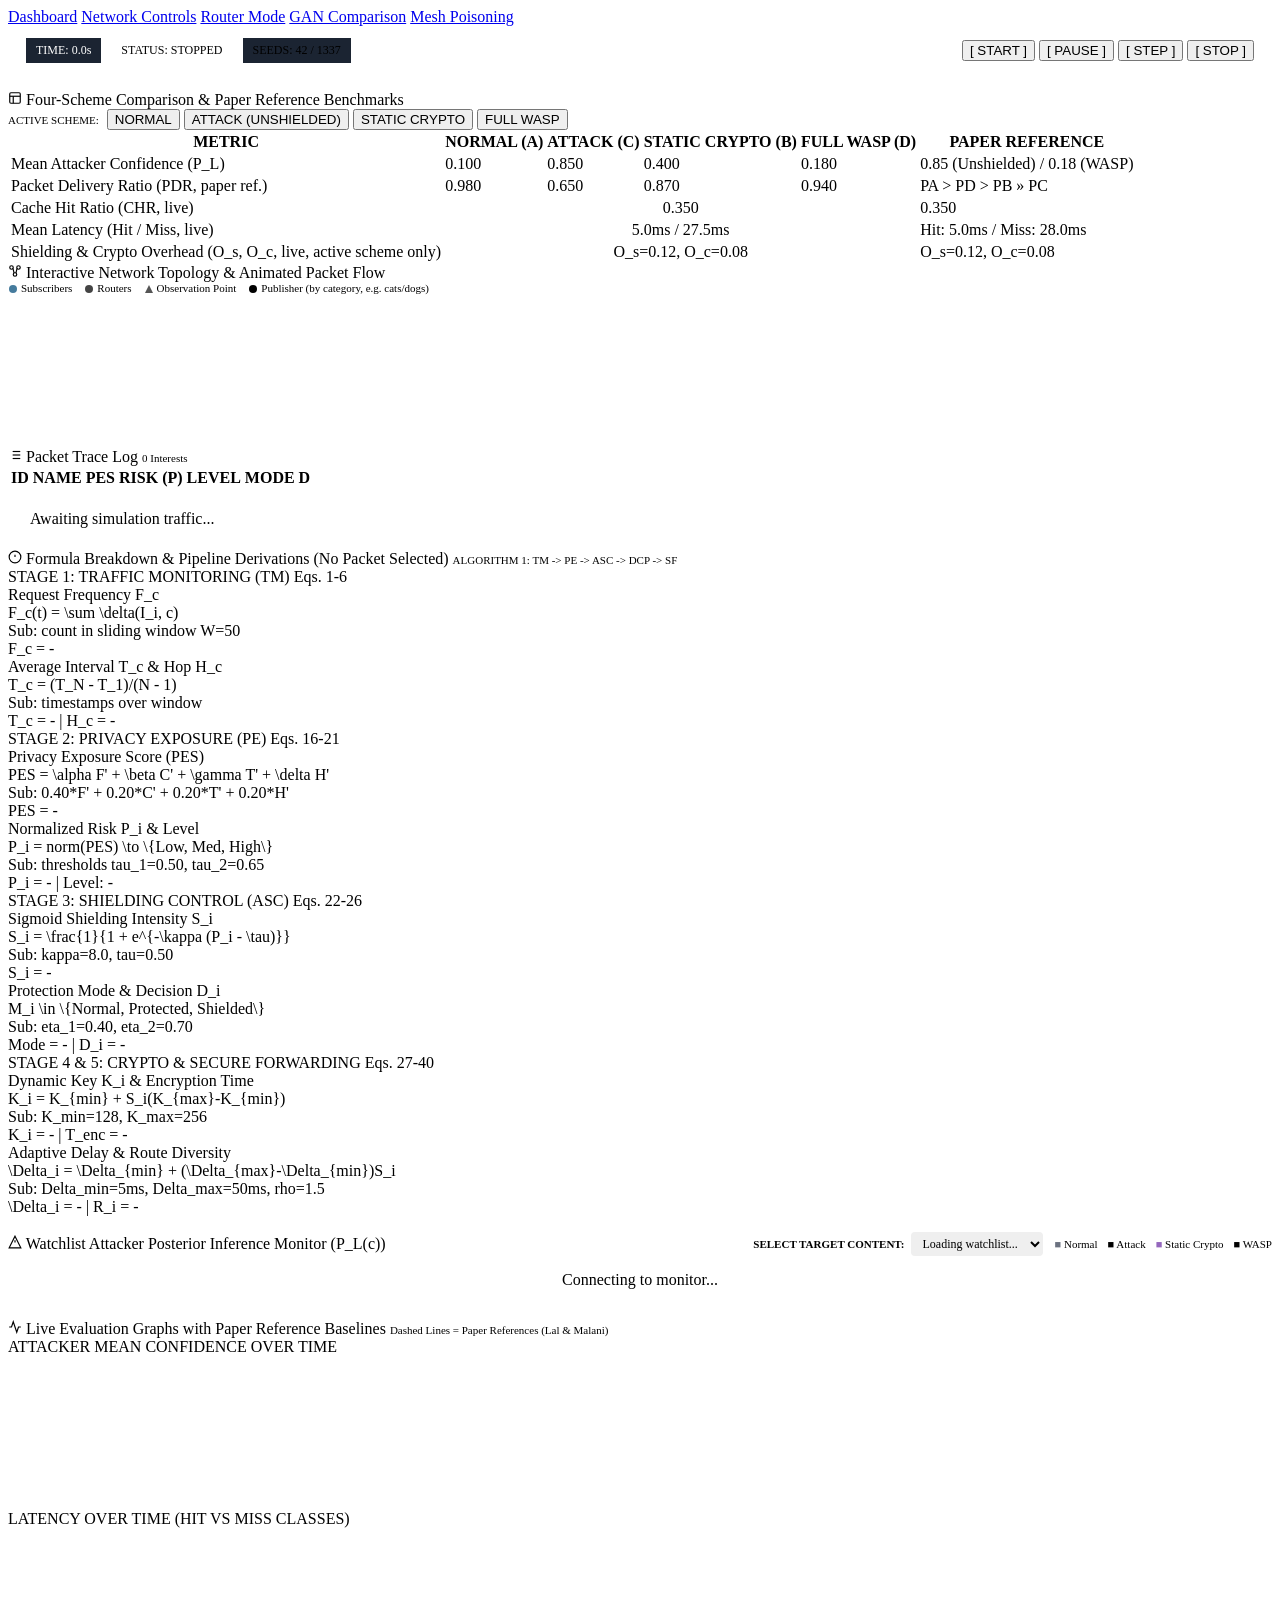
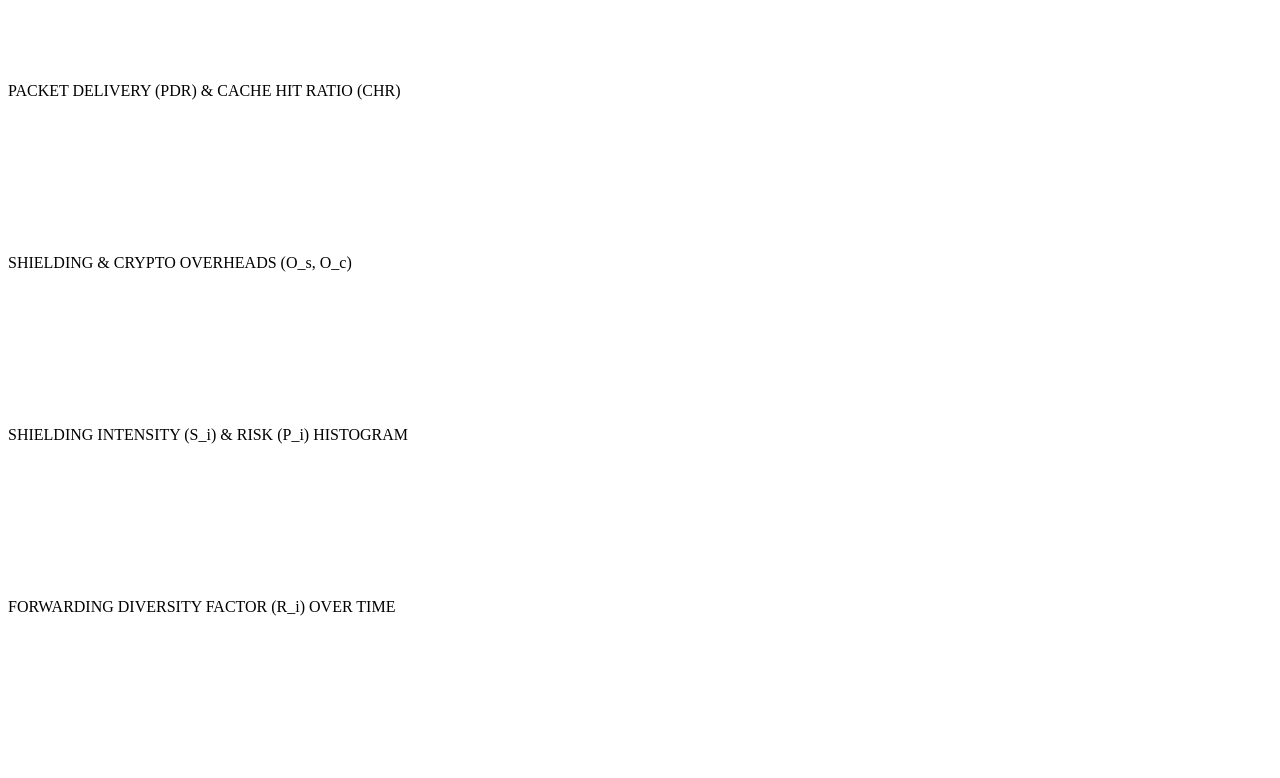
==== commit 39ef4c7d: "Add GAN/anti-GAN content authenticity extension to WASP dashboard - Multi-publisher mesh topology wi" ====
--- a/wasp_lab/web/index.html
+++ b/wasp_lab/web/index.html
@@ -16,6 +16,8 @@
       <a href="/" class="nav-link active">Dashboard</a>
       <a href="/network" class="nav-link">Network Controls</a>
       <a href="/router/r0" class="nav-link">Router Mode</a>
+      <a href="/gan-comparison" class="nav-link">GAN Comparison</a>
+      <a href="/mesh-poisoning" class="nav-link">Mesh Poisoning</a>
     </nav>
   </header>
 
@@ -46,60 +48,58 @@
             <line x1="3" y1="9" x2="21" y2="9"/>
             <line x1="9" y1="21" x2="9" y2="9"/>
           </svg>
-          Two-World Lockstep Comparison & Paper Reference Benchmarks
+          Four-Scheme Comparison & Paper Reference Benchmarks
         </span>
         <div class="btn-group">
-          <span style="font-family:var(--font-mono); font-size:11px; color:var(--text-muted); margin-right:4px;">VIEW WORLD:</span>
-          <button class="btn btn-primary" id="btnWorldBoth" onclick="setWorld('BOTH')">BOTH</button>
-          <button class="btn" id="btnWorldOn" onclick="setWorld('ON')">WASP ON</button>
-          <button class="btn" id="btnWorldOff" onclick="setWorld('OFF')">WASP OFF</button>
+          <span style="font-family:var(--font-mono); font-size:11px; color:var(--text-muted); margin-right:4px;">ACTIVE SCHEME:</span>
+          <button class="btn" id="btnSchemeNormal" onclick="setScheme('NORMAL')">NORMAL</button>
+          <button class="btn" id="btnSchemeAttack" onclick="setScheme('ATTACK')">ATTACK (UNSHIELDED)</button>
+          <button class="btn" id="btnSchemeStatic" onclick="setScheme('STATIC_CRYPTO')">STATIC CRYPTO</button>
+          <button class="btn btn-primary" id="btnSchemeWasp" onclick="setScheme('WASP')">FULL WASP</button>
         </div>
       </div>
       <table class="comparison-table">
         <thead>
           <tr>
             <th>METRIC</th>
-            <th class="col-wasp-on">WASP ON (PROTECTED)</th>
-            <th class="col-wasp-off">WASP OFF (UNSHIELDED)</th>
-            <th class="col-paper">PAPER-REPORTED REFERENCE</th>
-            <th>STATUS</th>
+            <th class="col-normal">NORMAL (A)</th>
+            <th class="col-attack">ATTACK (C)</th>
+            <th class="col-static">STATIC CRYPTO (B)</th>
+            <th class="col-wasp-on">FULL WASP (D)</th>
+            <th class="col-paper">PAPER REFERENCE</th>
           </tr>
         </thead>
         <tbody>
           <tr>
             <td>Mean Attacker Confidence (P_L)</td>
-            <td id="compConfOn" class="col-wasp-on">0.180</td>
-            <td id="compConfOff" class="col-wasp-off">0.850</td>
-            <td class="col-paper">0.18 (WASP) / 0.85 (Unshielded)</td>
-            <td><span class="badge badge-connected">[OK] Suppressed</span></td>
+            <td id="compConfNormal" class="col-normal">0.100</td>
+            <td id="compConfAttack" class="col-attack">0.850</td>
+            <td id="compConfStatic" class="col-static">0.400</td>
+            <td id="compConfWasp" class="col-wasp-on">0.180</td>
+            <td class="col-paper">0.85 (Unshielded) / 0.18 (WASP)</td>
           </tr>
           <tr>
-            <td>Packet Delivery Ratio (PDR)</td>
-            <td id="compPdrOn" class="col-wasp-on">0.940</td>
-            <td id="compPdrOff" class="col-wasp-off">0.960</td>
-            <td class="col-paper">0.94 (WASP) / 0.87 (Static Crypto)</td>
-            <td><span class="badge badge-connected">[OK] Nominal</span></td>
+            <td>Packet Delivery Ratio (PDR, paper ref.)</td>
+            <td id="compPdrNormal" class="col-normal">0.980</td>
+            <td id="compPdrAttack" class="col-attack">0.650</td>
+            <td id="compPdrStatic" class="col-static">0.870</td>
+            <td id="compPdrWasp" class="col-wasp-on">0.940</td>
+            <td class="col-paper">PA &gt; PD &gt; PB &raquo; PC</td>
           </tr>
           <tr>
-            <td>Cache Hit Ratio (CHR)</td>
-            <td id="compChr" class="col-wasp-on">0.350</td>
-            <td class="col-wasp-off">0.350</td>
+            <td>Cache Hit Ratio (CHR, live)</td>
+            <td colspan="4" id="compChr" style="text-align:center;">0.350</td>
             <td class="col-paper">0.350</td>
-            <td><span class="badge badge-connected">[OK] Expected</span></td>
           </tr>
           <tr>
-            <td>Mean Latency (Hit / Miss)</td>
-            <td id="compLat" class="col-wasp-on">5.0ms / 27.5ms</td>
-            <td class="col-wasp-off">5.0ms / 20.0ms</td>
+            <td>Mean Latency (Hit / Miss, live)</td>
+            <td colspan="4" id="compLat" style="text-align:center;">5.0ms / 27.5ms</td>
             <td class="col-paper">Hit: 5.0ms / Miss: 28.0ms</td>
-            <td><span class="badge badge-connected">[OK] RTT + Overhead</span></td>
           </tr>
           <tr>
-            <td>Shielding & Crypto Overhead (O_s, O_c)</td>
-            <td id="compOverhead" class="col-wasp-on">O_s=0.12, O_c=0.08</td>
-            <td class="col-wasp-off">0.00 / 0.00</td>
+            <td>Shielding & Crypto Overhead (O_s, O_c, live, active scheme only)</td>
+            <td colspan="4" id="compOverhead" style="text-align:center;">O_s=0.12, O_c=0.08</td>
             <td class="col-paper">O_s=0.12, O_c=0.08</td>
-            <td><span class="badge badge-connected">[OK] Adaptive</span></td>
           </tr>
         </tbody>
       </table>
@@ -125,7 +125,7 @@
             <span><svg width="10" height="10" style="vertical-align:middle; margin-right:3px;"><circle cx="5" cy="5" r="4" fill="#457b9d"/></svg>Subscribers</span>
             <span><svg width="10" height="10" style="vertical-align:middle; margin-right:3px;"><circle cx="5" cy="5" r="4" fill="#444444"/></svg>Routers</span>
             <span><svg width="10" height="10" style="vertical-align:middle; margin-right:3px;"><polygon points="5,1 9,9 1,9" fill="#555555"/></svg>Observation Point</span>
-            <span><svg width="10" height="10" style="vertical-align:middle; margin-right:3px;"><circle cx="5" cy="5" r="4" fill="#000000"/></svg>Producer</span>
+            <span><svg width="10" height="10" style="vertical-align:middle; margin-right:3px;"><circle cx="5" cy="5" r="4" fill="#000000"/></svg>Publisher (by category, e.g. cats/dogs)</span>
           </div>
         </div>
         <div class="topology-container" id="topologyContainer">
@@ -300,8 +300,10 @@
             </select>
           </div>
           <div style="font-family:var(--font-mono); font-size:11px; display:flex; gap:10px;">
-            <span><span style="color:var(--color-teal);">&#9632;</span> WASP ON</span>
-            <span><span style="color:var(--color-orange);">&#9632;</span> WASP OFF</span>
+            <span><span style="color:#6b7280;">&#9632;</span> Normal</span>
+            <span><span style="color:var(--color-orange);">&#9632;</span> Attack</span>
+            <span><span style="color:#9467bd;">&#9632;</span> Static Crypto</span>
+            <span><span style="color:var(--color-teal);">&#9632;</span> WASP</span>
           </div>
         </div>
       </div>
@@ -420,43 +422,19 @@
       }
     }
 
-    let currentWorld = "BOTH";
-
-    function applyWorldFilterToTable(world) {
-      const onCols = document.querySelectorAll(".col-wasp-on");
-      const offCols = document.querySelectorAll(".col-wasp-off");
-      
-      if (world === "ON") {
-        onCols.forEach(el => {
-          el.style.display = "";
-          el.style.backgroundColor = "rgba(3, 105, 161, 0.08)";
-        });
-        offCols.forEach(el => el.style.display = "none");
-      } else if (world === "OFF") {
-        onCols.forEach(el => el.style.display = "none");
-        offCols.forEach(el => {
-          el.style.display = "";
-          el.style.backgroundColor = "rgba(194, 65, 12, 0.08)";
-        });
-      } else { // BOTH
-        onCols.forEach(el => {
-          el.style.display = "";
-          el.style.backgroundColor = "";
-        });
-        offCols.forEach(el => {
-          el.style.display = "";
-          el.style.backgroundColor = "";
-        });
-      }
-    }
-
-    function setWorld(world) {
-      currentWorld = world;
-      document.getElementById("btnWorldBoth").className = world === "BOTH" ? "btn btn-primary" : "btn";
-      document.getElementById("btnWorldOn").className = world === "ON" ? "btn btn-primary" : "btn";
-      document.getElementById("btnWorldOff").className = world === "OFF" ? "btn btn-primary" : "btn";
-      applyWorldFilterToTable(world);
-      sendCommand("set_world", { world: world });
+    let currentScheme = "WASP";
+
+    function syncSchemeButtons(scheme) {
+      currentScheme = scheme;
+      document.getElementById("btnSchemeNormal").className = scheme === "NORMAL" ? "btn btn-primary" : "btn";
+      document.getElementById("btnSchemeAttack").className = scheme === "ATTACK" ? "btn btn-primary" : "btn";
+      document.getElementById("btnSchemeStatic").className = scheme === "STATIC_CRYPTO" ? "btn btn-primary" : "btn";
+      document.getElementById("btnSchemeWasp").className = scheme === "WASP" ? "btn btn-primary" : "btn";
+    }
+
+    function setScheme(scheme) {
+      syncSchemeButtons(scheme);
+      sendCommand("set_scheme", { scheme: scheme });
     }
 
     let lastChartUpdateTime = 0;
@@ -479,16 +457,18 @@
 
       if (data.metrics && data.metrics.length > 0) {
         const lastM = data.metrics[data.metrics.length - 1];
-        if (document.getElementById("compConfOn")) document.getElementById("compConfOn").textContent = lastM.conf_on.toFixed(3);
-        if (document.getElementById("compConfOff")) document.getElementById("compConfOff").textContent = lastM.conf_off.toFixed(3);
-        if (document.getElementById("compPdrOn")) document.getElementById("compPdrOn").textContent = lastM.pdr_on.toFixed(3);
-        if (document.getElementById("compPdrOff")) document.getElementById("compPdrOff").textContent = lastM.pdr_off.toFixed(3);
+        if (document.getElementById("compConfNormal")) document.getElementById("compConfNormal").textContent = lastM.conf_normal.toFixed(3);
+        if (document.getElementById("compConfAttack")) document.getElementById("compConfAttack").textContent = lastM.conf_attack.toFixed(3);
+        if (document.getElementById("compConfStatic")) document.getElementById("compConfStatic").textContent = lastM.conf_static_crypto.toFixed(3);
+        if (document.getElementById("compConfWasp")) document.getElementById("compConfWasp").textContent = lastM.conf_wasp.toFixed(3);
         if (document.getElementById("compChr")) document.getElementById("compChr").textContent = lastM.chr.toFixed(3);
         if (document.getElementById("compLat")) document.getElementById("compLat").textContent = lastM.lat_hit.toFixed(1) + "ms / " + lastM.lat_miss.toFixed(1) + "ms";
-        if (document.getElementById("compOverhead")) document.getElementById("compOverhead").textContent = "O_s=" + lastM.O_s.toFixed(3) + ", O_c=" + lastM.O_c.toFixed(3);
-      }
-
-      applyWorldFilterToTable(currentWorld);
+        if (document.getElementById("compOverhead")) document.getElementById("compOverhead").textContent = "O_s=" + lastM.O_s.toFixed(3) + ", O_c=" + lastM.O_c.toFixed(3) + " (" + lastM.scheme + ")";
+      }
+
+      if (data.scheme && data.scheme !== currentScheme) {
+        syncSchemeButtons(data.scheme);
+      }
 
       // Packet animation runs on every frame for fluid movement
       renderTopology(data.topology, data.active_packets, data.routers);
@@ -691,7 +671,7 @@
         nodeEnter.append("text")
           .attr("class", "node-label")
           .attr("dy", 4)
-          .text(d => d.id.toUpperCase());
+          .text(d => (d.type === "producer" && d.category) ? d.category.toUpperCase() : d.id.toUpperCase());
 
         nodeSelection.merge(nodeEnter)
           .attr("transform", d => {
@@ -841,7 +821,7 @@
         watchlist.forEach(item => {
           const opt = document.createElement("option");
           opt.value = item.name;
-          opt.textContent = `${item.name} (Conf: ON=${item.conf_on.toFixed(2)}, OFF=${item.conf_off.toFixed(2)})`;
+          opt.textContent = `${item.name} (Attack=${item.conf_attack.toFixed(2)}, WASP=${item.conf_wasp.toFixed(2)})`;
           if (item.name === currentVal) opt.selected = true;
           select.appendChild(opt);
         });
@@ -850,9 +830,13 @@
       currentSelectedTarget = select.value || watchlist[0].name;
       const selectedItem = watchlist.find(item => item.name === currentSelectedTarget) || watchlist[0];
 
-      const pctOn = Math.min(100, selectedItem.conf_on * 100);
-      const pctOff = Math.min(100, selectedItem.conf_off * 100);
-      const isShielded = selectedItem.conf_on < selectedItem.conf_off;
+      const bars = [
+        { label: "Normal (No Adversary)", key: "conf_normal", color: "#6b7280" },
+        { label: "Attack (Unshielded Plaintext)", key: "conf_attack", color: "var(--color-orange)" },
+        { label: "Static Crypto (Fixed-Key)", key: "conf_static_crypto", color: "#9467bd" },
+        { label: "Full WASP (Adaptive)", key: "conf_wasp", color: "var(--color-teal)" }
+      ];
+      const isShielded = selectedItem.conf_wasp < selectedItem.conf_attack;
 
       container.innerHTML = `
         <div class="watchlist-card" style="max-width: 650px; margin: 0 auto; padding: 18px; border: 1.5px solid var(--border-color); border-radius: 8px; background: #fafafa;">
@@ -862,33 +846,29 @@
               <span style="font-family:var(--font-mono); font-size:11px; margin-left:8px; color:var(--text-muted);">[Target Watchlist Item]</span>
             </div>
             <span class="badge ${isShielded ? 'badge-connected' : 'badge-danger'}" style="font-size:11px; padding:4px 8px;">
-              ${isShielded ? '[SHIELDED - LOW LEAKAGE]' : '[EXPOSED - HIGH LEAKAGE]'}
+              ${isShielded ? '[WASP SUPPRESSES LEAKAGE]' : '[EXPOSED - HIGH LEAKAGE]'}
             </span>
           </div>
 
           <div class="conf-bar-group" style="display:flex; flex-direction:column; gap:12px;">
-            <div>
-              <div class="conf-bar-label" style="display:flex; justify-content:space-between; font-family:var(--font-mono); font-size:12px; margin-bottom:4px;">
-                <span style="color:var(--color-teal); font-weight:600;">WASP ON (Adaptive Opaque Tokens & Delay):</span>
-                <span style="font-weight:700; color:var(--color-teal);">${selectedItem.conf_on.toFixed(3)} (${pctOn.toFixed(1)}%)</span>
-              </div>
-              <div class="conf-bar-track" style="height:12px; background:#e2e8f0; border-radius:6px; overflow:hidden;">
-                <div class="conf-bar-fill-on" style="width: ${pctOn}%; height:100%; background:var(--color-teal); border-radius:6px; transition: width 0.3s ease;"></div>
-              </div>
-            </div>
-
-            <div>
-              <div class="conf-bar-label" style="display:flex; justify-content:space-between; font-family:var(--font-mono); font-size:12px; margin-bottom:4px;">
-                <span style="color:var(--color-orange); font-weight:600;">WASP OFF (Unshielded Plaintext Traffic):</span>
-                <span style="font-weight:700; color:var(--color-orange);">${selectedItem.conf_off.toFixed(3)} (${pctOff.toFixed(1)}%)</span>
-              </div>
-              <div class="conf-bar-track" style="height:12px; background:#e2e8f0; border-radius:6px; overflow:hidden;">
-                <div class="conf-bar-fill-off" style="width: ${pctOff}%; height:100%; background:var(--color-orange); border-radius:6px; transition: width 0.3s ease;"></div>
-              </div>
-            </div>
+            ${bars.map(b => {
+              const val = selectedItem[b.key];
+              const pct = Math.min(100, val * 100);
+              return `
+                <div>
+                  <div class="conf-bar-label" style="display:flex; justify-content:space-between; font-family:var(--font-mono); font-size:12px; margin-bottom:4px;">
+                    <span style="color:${b.color}; font-weight:600;">${b.label}:</span>
+                    <span style="font-weight:700; color:${b.color};">${val.toFixed(3)} (${pct.toFixed(1)}%)</span>
+                  </div>
+                  <div class="conf-bar-track" style="height:12px; background:#e2e8f0; border-radius:6px; overflow:hidden;">
+                    <div style="width: ${pct}%; height:100%; background:${b.color}; border-radius:6px; transition: width 0.3s ease;"></div>
+                  </div>
+                </div>
+              `;
+            }).join("")}
 
             <div style="font-family:var(--font-mono); font-size:11px; color:var(--text-muted); margin-top:6px; padding-top:10px; border-top:1px dashed var(--border-color); display:flex; justify-content:space-between;">
-              <span>Attacker Posterior Suppression: <strong>${((selectedItem.conf_off - selectedItem.conf_on) * 100).toFixed(1)}% reduction</strong></span>
+              <span>WASP vs Attack Suppression: <strong>${((selectedItem.conf_attack - selectedItem.conf_wasp) * 100).toFixed(1)}% reduction</strong></span>
               <span>Prior Beta: &alpha;=1, &beta;=9</span>
             </div>
           </div>
@@ -915,8 +895,10 @@
         data: {
           labels: [],
           datasets: [
-            { label: "WASP ON (Live)", borderColor: "#1f77b4", backgroundColor: "#1f77b4", data: [], borderWidth: 2, pointRadius: 0 },
-            { label: "WASP OFF (Live)", borderColor: "#ff7f0e", backgroundColor: "#ff7f0e", data: [], borderWidth: 2, pointRadius: 0 },
+            { label: "Normal (Live)", borderColor: "#6b7280", backgroundColor: "#6b7280", data: [], borderWidth: 2, pointRadius: 0 },
+            { label: "Attack (Live)", borderColor: "#ff7f0e", backgroundColor: "#ff7f0e", data: [], borderWidth: 2, pointRadius: 0 },
+            { label: "Static Crypto (Live)", borderColor: "#9467bd", backgroundColor: "#9467bd", data: [], borderWidth: 2, pointRadius: 0 },
+            { label: "WASP (Live)", borderColor: "#1f77b4", backgroundColor: "#1f77b4", data: [], borderWidth: 2, pointRadius: 0 },
             { label: "Paper Unshielded (0.85)", borderColor: "#ff7f0e", borderDash: [4, 4], data: [], borderWidth: 1, pointRadius: 0 },
             { label: "Paper WASP (0.18)", borderColor: "#1f77b4", borderDash: [4, 4], data: [], borderWidth: 1, pointRadius: 0 }
           ]
@@ -943,7 +925,7 @@
         data: {
           labels: [],
           datasets: [
-            { label: "PDR WASP (Live)", borderColor: "#1f77b4", data: [], borderWidth: 2, pointRadius: 0 },
+            { label: "PDR Active Scheme (Live)", borderColor: "#1f77b4", data: [], borderWidth: 2, pointRadius: 0 },
             { label: "CHR (Live)", borderColor: "#9467bd", data: [], borderWidth: 2, pointRadius: 0 },
             { label: "Paper PDR (0.94)", borderColor: "#1f77b4", borderDash: [4, 4], data: [], borderWidth: 1, pointRadius: 0 },
             { label: "Paper CHR (0.35)", borderColor: "#9467bd", borderDash: [4, 4], data: [], borderWidth: 1, pointRadius: 0 }
@@ -997,10 +979,12 @@
       const labels = metrics.map(m => m.time.toFixed(1) + "s");
 
       chartAttacker.data.labels = labels;
-      chartAttacker.data.datasets[0].data = metrics.map(m => m.conf_on);
-      chartAttacker.data.datasets[1].data = metrics.map(m => m.conf_off);
-      chartAttacker.data.datasets[2].data = metrics.map(() => paper.attacker_confidence_unshielded);
-      chartAttacker.data.datasets[3].data = metrics.map(() => paper.attacker_confidence_wasp);
+      chartAttacker.data.datasets[0].data = metrics.map(m => m.conf_normal);
+      chartAttacker.data.datasets[1].data = metrics.map(m => m.conf_attack);
+      chartAttacker.data.datasets[2].data = metrics.map(m => m.conf_static_crypto);
+      chartAttacker.data.datasets[3].data = metrics.map(m => m.conf_wasp);
+      chartAttacker.data.datasets[4].data = metrics.map(() => paper.attacker_confidence_unshielded);
+      chartAttacker.data.datasets[5].data = metrics.map(() => paper.attacker_confidence_wasp);
       chartAttacker.update('none');
 
       chartLatency.data.labels = labels;
@@ -1011,7 +995,7 @@
       chartLatency.update('none');
 
       chartDelivery.data.labels = labels;
-      chartDelivery.data.datasets[0].data = metrics.map(m => m.pdr_on);
+      chartDelivery.data.datasets[0].data = metrics.map(m => m.pdr_active);
       chartDelivery.data.datasets[1].data = metrics.map(m => m.chr);
       chartDelivery.data.datasets[2].data = metrics.map(() => paper.pdr_wasp);
       chartDelivery.data.datasets[3].data = metrics.map(() => paper.chr);
